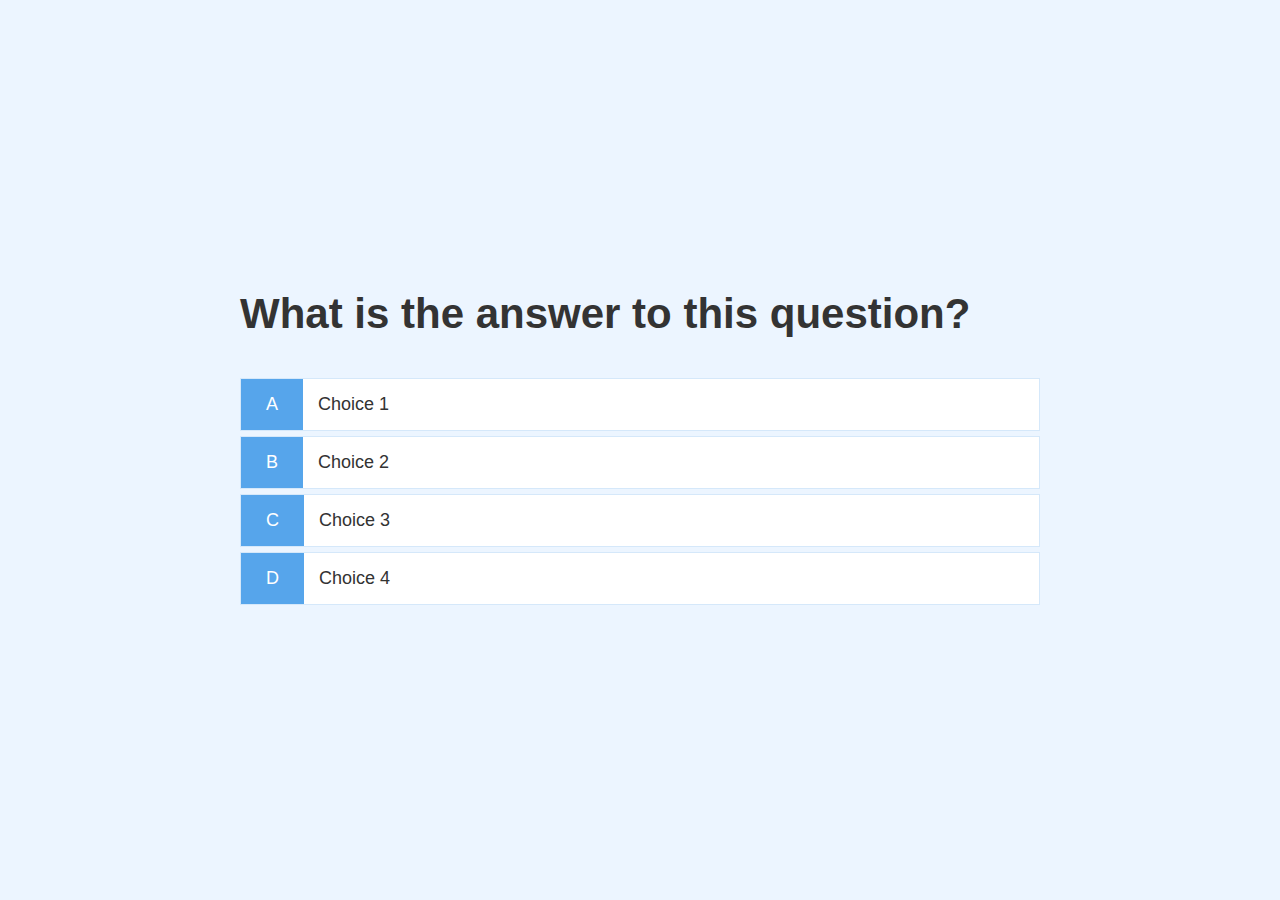
==== game.html @ 4e3bf58f "The initial setup for game.html and the corresponging styles" ====
<!DOCTYPE html>
<html lang="en">

<head>
  <meta charset="UTF-8">
  <meta name="viewport" content="width=device-width, initial-scale=1.0">
  <meta http-equiv="X-UA-Compatible" content="ie=edge">
  <title>Quick Quiz - Play</title>
  <link rel="stylesheet" href="app.css">
  <link rel="stylesheet" href="game.css">
</head>

<body>
  <div class="container">
    <div id="game" class="justify-center flex-column">
      <h2 id="question">What is the answer to this question?</h2>
      <div class="choice-container">
        <p class="choice-prefix">A</p>
        <p class="choice-text">Choice 1</p>
      </div>
      <div class="choice-container">
        <p class="choice-prefix">B</p>
        <p class="choice-text">Choice 2</p>
      </div>
      <div class="choice-container">
        <p class="choice-prefix">C</p>
        <p class="choice-text">Choice 3</p>
      </div>
      <div class="choice-container">
        <p class="choice-prefix">D</p>
        <p class="choice-text">Choice 4</p>
      </div>
    </div>
  </div>
  <script src="game.js"></script>
</body>

</html>
---- app.css ----
:root {
  background-color: #ecf5ff;
  font-size: 62.5%;
}

*{
  box-sizing: border-box;
  font-family: Arial, Helvetica, sans-serif;
  margin: 0;
  padding: 0;
  color: #333;
}

h1,
h2,
h3,
h4 {
  margin-bottom: 1rem;
}

h1 {
  font-size: 5.4rem;
  color: #56a5eb;
  margin-bottom: 5rem;  
}

h1 > span {
  font-size: 2.4rem;
  font-weight: 500;
}

h2 {
  font-size: 4.2rem;
  margin-bottom: 4rem;
  font-weight: 700;
}

h3 {
  font-size: 2.8rem;
  font-weight:500;
}

/* UTILITIES */

.container {
  width: 100vw;
  height: 100vh;
  display: flex;
  justify-content: center;
  align-items: center;
  max-width: 80rem;
  margin: 0 auto;
}

.container > * {
  width: 100%;
}

.flex-column {
  display: flex;
  flex-direction: column;
}

.flex-center {
  justify-content: center;
  align-items:center;
}

.text-center {
  text-align: center;
}

.hidden {
  display: none;
}

/* BUTTONS */

.btn {
  font-size: 1.8rem;
  padding: 1rem;
  width:20rem;
  text-align: center;
  border: 0.1rem solid  #56a5eb;
  margin-bottom: 1rem;
  text-decoration: none;
  color: #56a5eb;
  background-color: white;
}

.btn:hover {
  cursor: pointer;
  box-shadow: 0 0.4rem 1.4rem 0 rgb(86, 185, 235, 0.5);
  transform: translateY(-0.1rem);
  transition: transform 150ms;
}

.btn[:disabled]:hover {
  cursor: not-allowed;
  box-shadow: none;
  transform: none;
}
---- game.css ----
.choice-container {
  display: flex;
  margin-bottom: 0.5rem;
  width: 100%;
  font-size: 1.8rem;
  border: 0.1rem solid rgb(86, 165, 235, 0.25);
  background-color: white;
}

.choice-container:hover {
  cursor: pointer;
  box-shadow: 0 0.4rem 1.4rem 0 rgb(86, 185, 235, 0.5);
  transform: translateY(-0.1rem);
  transition: transform 150ms;
}

.choice-prefix {
  padding: 1.5rem 2.5rem;
  background-color: #56a5eb;
  color: white;
}

.choice-text {
  padding: 1.5rem;
}
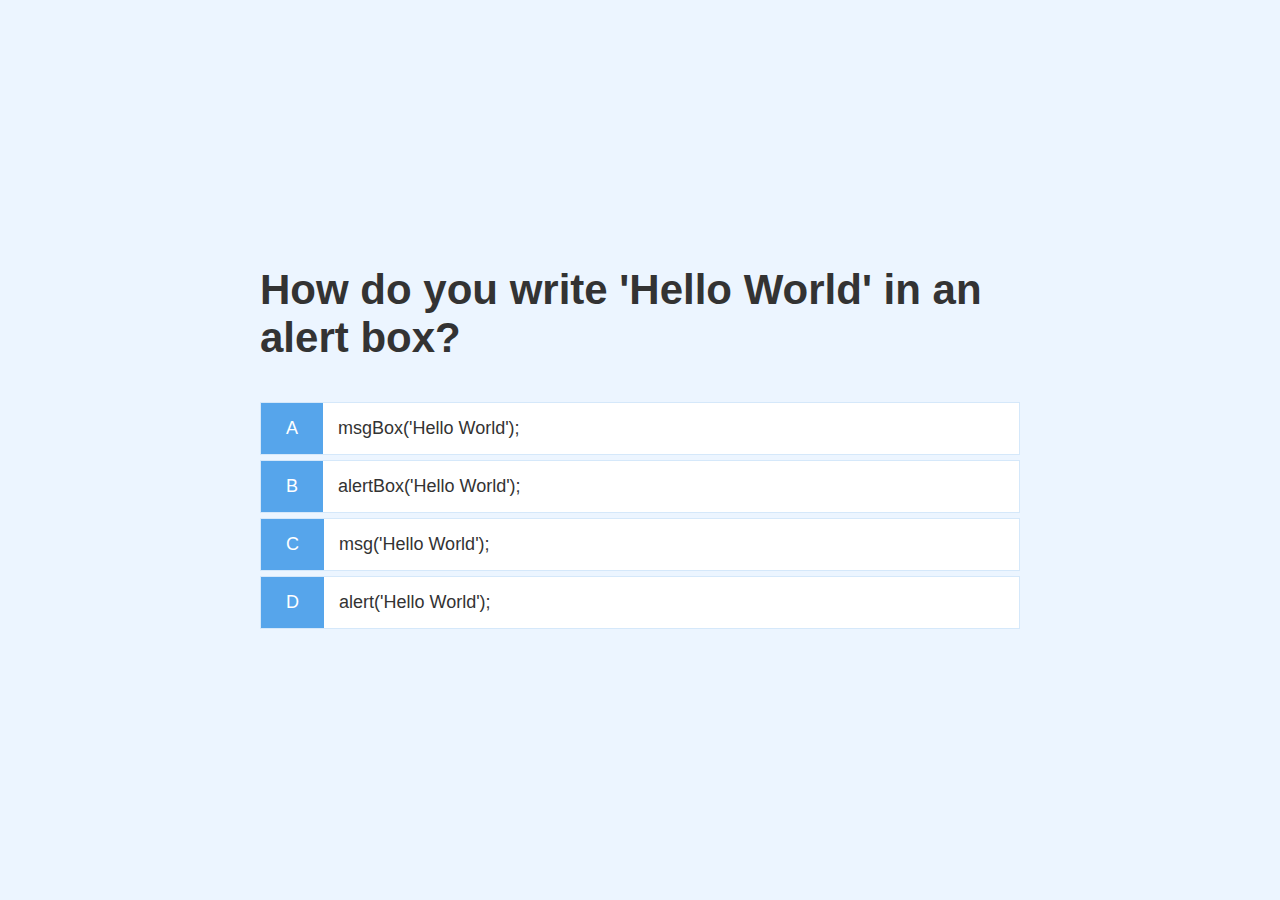
==== commit 75e0edb1: "The javascript runs the game properly" ====
--- a/game.html
+++ b/game.html
@@ -16,19 +16,19 @@
       <h2 id="question">What is the answer to this question?</h2>
       <div class="choice-container">
         <p class="choice-prefix">A</p>
-        <p class="choice-text">Choice 1</p>
+        <p class="choice-text" data-number="1">Choice 1</p>
       </div>
       <div class="choice-container">
         <p class="choice-prefix">B</p>
-        <p class="choice-text">Choice 2</p>
+        <p class="choice-text" data-number="2">Choice 2</p>
       </div>
       <div class="choice-container">
         <p class="choice-prefix">C</p>
-        <p class="choice-text">Choice 3</p>
+        <p class="choice-text" data-number="3">Choice 3</p>
       </div>
       <div class="choice-container">
         <p class="choice-prefix">D</p>
-        <p class="choice-text">Choice 4</p>
+        <p class="choice-text" data-number="4">Choice 4</p>
       </div>
     </div>
   </div>
--- a/app.css
+++ b/app.css
@@ -50,6 +50,7 @@
   align-items: center;
   max-width: 80rem;
   margin: 0 auto;
+  padding: 2rem;
 }
 
 .container > * {
--- a/game.css
+++ b/game.css
@@ -22,4 +22,5 @@
 
 .choice-text {
   padding: 1.5rem;
+  width: 100%;
 }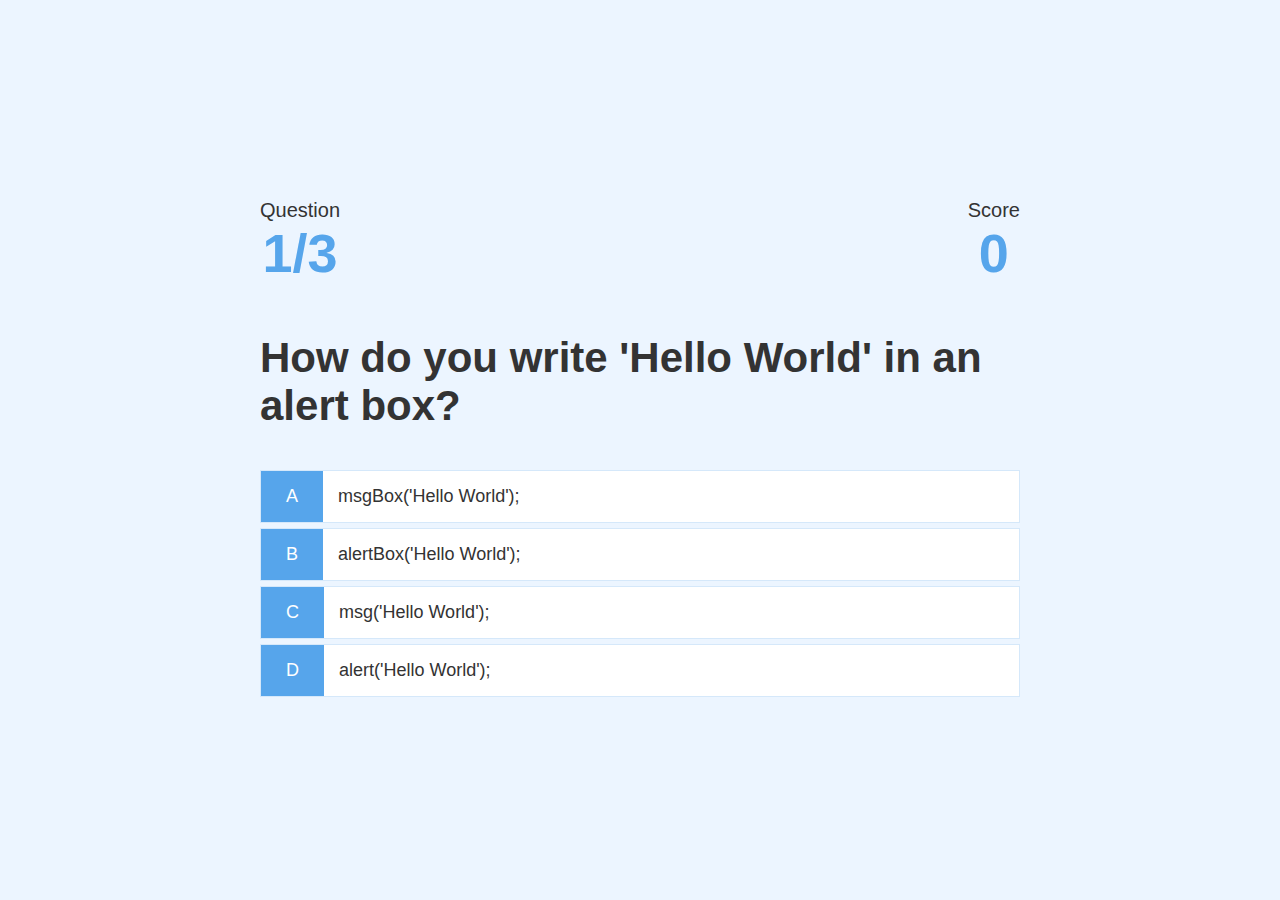
==== commit f5eef571: "Heads Up Display is displaying the score." ====
--- a/game.html
+++ b/game.html
@@ -13,6 +13,24 @@
 <body>
   <div class="container">
     <div id="game" class="justify-center flex-column">
+      <div id="hud">
+        <div id="hud-item">
+          <p class="hud-prefix">
+            Question
+          </p>
+          <h1 class="hud-main-text" id="questionCounter">
+
+          </h1>
+        </div>
+        <div id="hud-item">
+          <p class="hud-prefix">
+            Score
+          </p>
+          <h1 class="hud-main-text" id="score">
+            0
+          </h1>
+        </div>
+      </div>
       <h2 id="question">What is the answer to this question?</h2>
       <div class="choice-container">
         <p class="choice-prefix">A</p>
--- a/game.css
+++ b/game.css
@@ -23,4 +23,28 @@
 .choice-text {
   padding: 1.5rem;
   width: 100%;
+}
+
+.correct {
+  background-color: #28a745;
+}
+
+.incorrect {
+  background-color: #dc3545;
+}
+
+/* HUD */
+
+#hud {
+  display: flex;
+  justify-content: space-between;
+}
+
+.hud-prefix {
+  text-align: center;
+  font-size: 2rem;
+}
+
+.hud-main-text {
+  text-align: center;
 }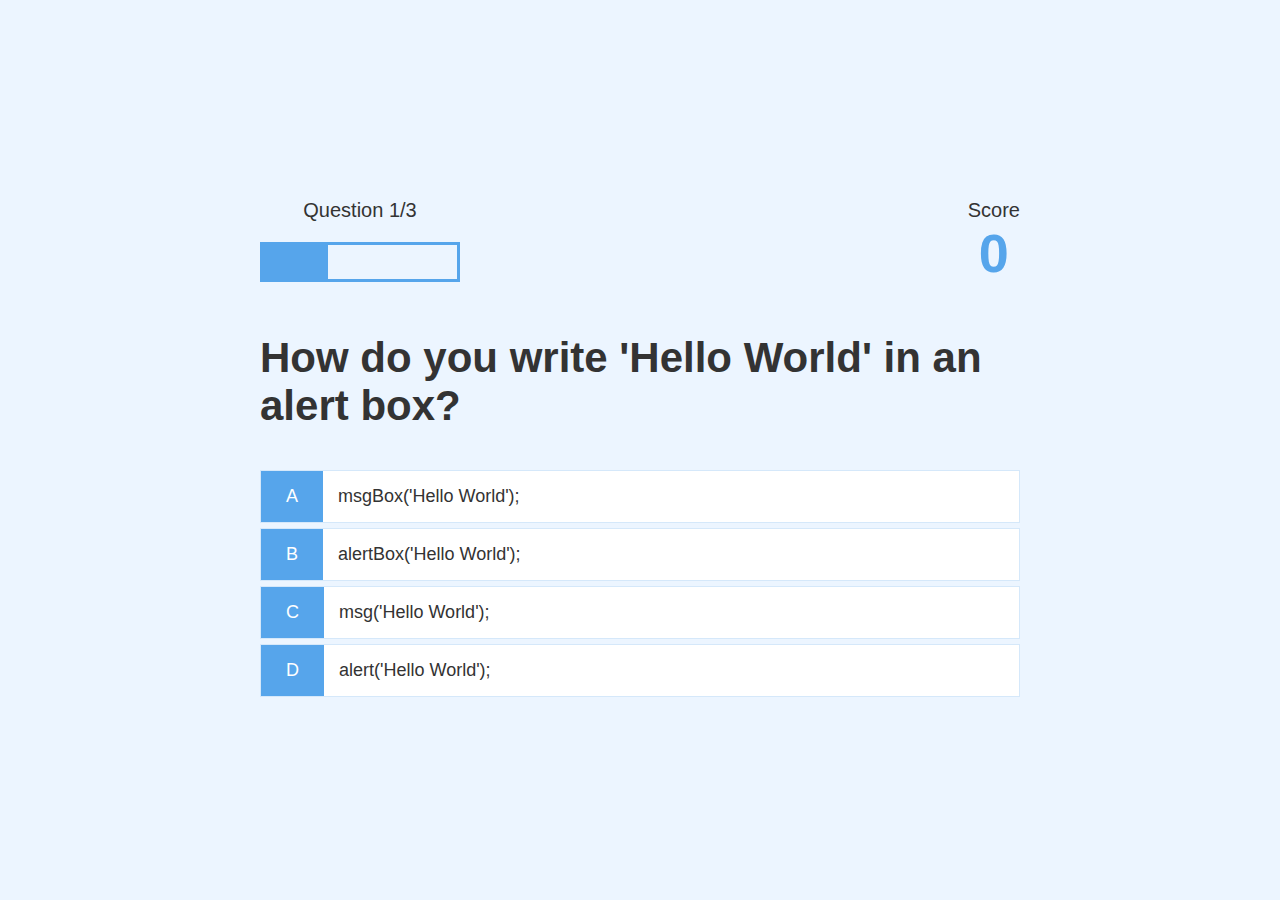
==== commit c34f1844: "Progress Bar is now showing the results." ====
--- a/game.html
+++ b/game.html
@@ -15,12 +15,12 @@
     <div id="game" class="justify-center flex-column">
       <div id="hud">
         <div id="hud-item">
-          <p class="hud-prefix">
+          <p id="progressText" class="hud-prefix">
             Question
           </p>
-          <h1 class="hud-main-text" id="questionCounter">
-
-          </h1>
+          <div id="progressBar">
+            <div id="progressBarFull"></div>
+          </div>
         </div>
         <div id="hud-item">
           <p class="hud-prefix">
--- a/game.css
+++ b/game.css
@@ -47,4 +47,17 @@
 
 .hud-main-text {
   text-align: center;
+}
+
+#progressBar {
+  width:20rem;
+  height:4rem;
+  border: 0.3rem solid #56a5eb;
+  margin-top: 2rem;
+}
+
+#progressBarFull {
+  height: 3.4rem;
+  background-color: #56a5eb;
+  width: 0%;
 }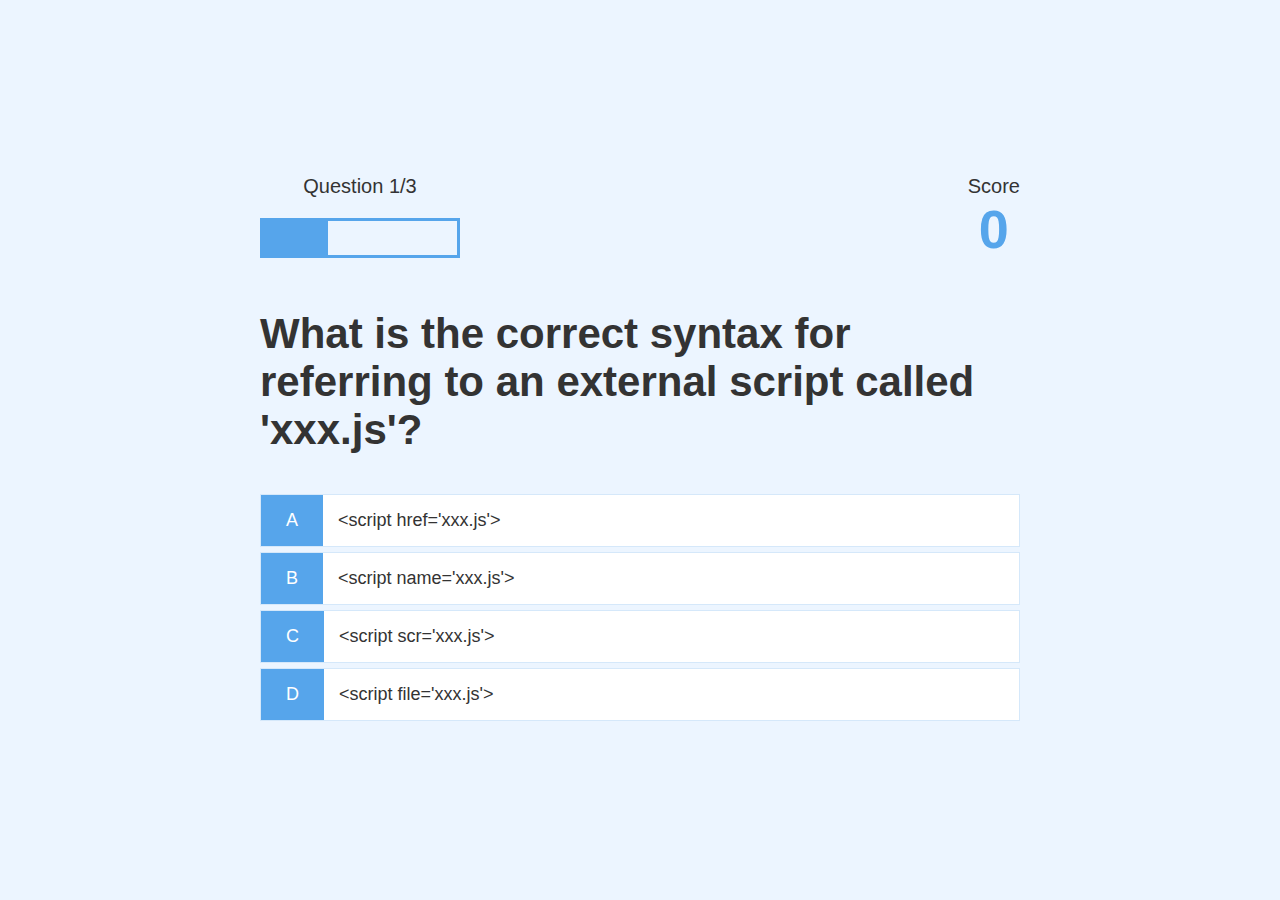
==== commit c926ab95: "The end.js is implemented and it does the job" ====
--- a/game.html
+++ b/game.html
@@ -26,9 +26,7 @@
           <p class="hud-prefix">
             Score
           </p>
-          <h1 class="hud-main-text" id="score">
-            0
-          </h1>
+          <h1 class="hud-main-text" id="score">0</h1>
         </div>
       </div>
       <h2 id="question">What is the answer to this question?</h2>
--- a/app.css
+++ b/app.css
@@ -96,8 +96,30 @@
   transition: transform 150ms;
 }
 
-.btn[:disabled]:hover {
+.btn[disabled]:hover {
   cursor: not-allowed;
   box-shadow: none;
   transform: none;
-}+}
+
+/* FORMS */
+
+form {
+  width: 100%;
+  display: flex; 
+  flex-direction: column;
+  align-items: center;
+}
+
+input {
+  margin-bottom: 1rem;
+  width: 20rem;
+  padding: 1.5rem;
+  font-size: 1.8rem;
+  border: none;
+  box-shadow: 0 0.1rem 1.4rem 0 rgba(86, 185, 235, 0.5)
+}
+
+input::placeholder {
+  color: #aaa;
+}
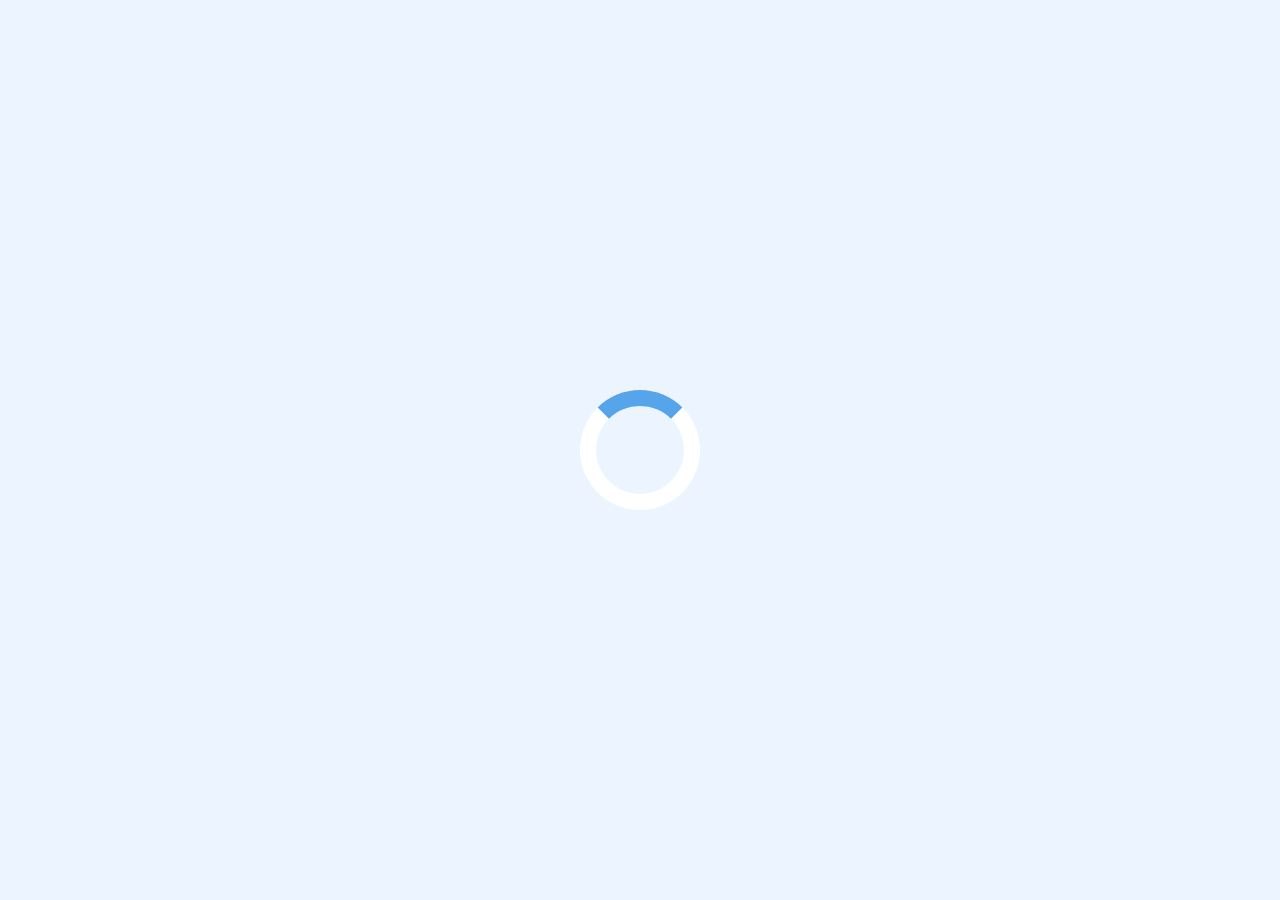
==== commit 877eb051: "Loader screen shows animations" ====
--- a/game.html
+++ b/game.html
@@ -12,7 +12,8 @@
 
 <body>
   <div class="container">
-    <div id="game" class="justify-center flex-column">
+    <div id="loader"> </div>
+    <div id="game" class="justify-center flex-column hidden">
       <div id="hud">
         <div id="hud-item">
           <p id="progressText" class="hud-prefix">
@@ -29,22 +30,22 @@
           <h1 class="hud-main-text" id="score">0</h1>
         </div>
       </div>
-      <h2 id="question">What is the answer to this question?</h2>
+      <h2 id="question"></h2>
       <div class="choice-container">
         <p class="choice-prefix">A</p>
-        <p class="choice-text" data-number="1">Choice 1</p>
+        <p class="choice-text" data-number="1"></p>
       </div>
       <div class="choice-container">
         <p class="choice-prefix">B</p>
-        <p class="choice-text" data-number="2">Choice 2</p>
+        <p class="choice-text" data-number="2"></p>
       </div>
       <div class="choice-container">
         <p class="choice-prefix">C</p>
-        <p class="choice-text" data-number="3">Choice 3</p>
+        <p class="choice-text" data-number="3"></p>
       </div>
       <div class="choice-container">
         <p class="choice-prefix">D</p>
-        <p class="choice-text" data-number="4">Choice 4</p>
+        <p class="choice-text" data-number="4"></p>
       </div>
     </div>
   </div>
--- a/game.css
+++ b/game.css
@@ -9,7 +9,7 @@
 
 .choice-container:hover {
   cursor: pointer;
-  box-shadow: 0 0.4rem 1.4rem 0 rgb(86, 185, 235, 0.5);
+  box-shadow: 0 0.4rem 1.4rem 0 rgba(86, 185, 235, 0.5);
   transform: translateY(-0.1rem);
   transition: transform 150ms;
 }
@@ -50,14 +50,33 @@
 }
 
 #progressBar {
-  width:20rem;
-  height:4rem;
+  width: 20rem;
+  height: 4rem;
   border: 0.3rem solid #56a5eb;
-  margin-top: 2rem;
+  margin-top: 1.5rem;
 }
 
 #progressBarFull {
   height: 3.4rem;
   background-color: #56a5eb;
   width: 0%;
+}
+
+/* LOADER */
+#loader {
+  border: 1.6rem solid white;
+  border-radius: 50%;
+  border-top: 1.6rem solid #56a5eb;
+  width: 12rem;
+  height: 12rem;
+  animation: spin 2s linear infinite;
+}
+
+@keyframes spin {
+  0% {
+    transform: rotate(0deg);
+  }
+  100% {
+    transform: rotate(360deg);
+  }
 }